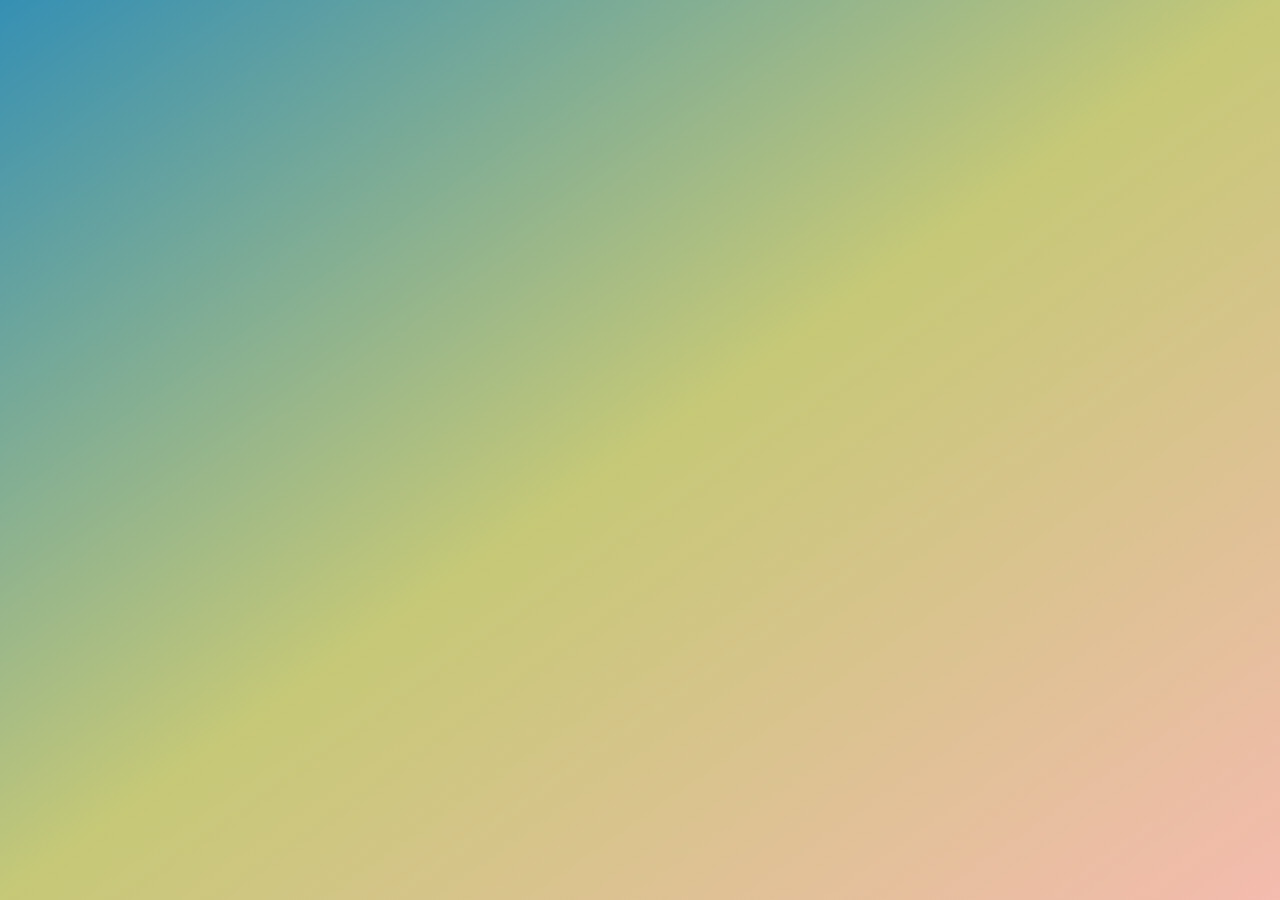
==== index.html @ 4774eed1 "Rename pagina_inicial.html to index.html" ====
<!DOCTYPE html>
<html lang="pt-BR">

<head>
    <meta charset="UTF-8">
    <meta http-equiv="X-UA-Compatible" content="IE=edge">
    <meta name="viewport" content="width=device-width, initial-scale=1.0">
    <title>Template padrão</title>
    <link rel="stylesheet" href="pagina_inicial.css">

</head>

<body>
    <div id="corpo">
        <div id="frase1" class="frase">Saúde da criança.</div>
        <div id="frase2" class="frase">Desenvolvimento infantil.</div>
        <div id="frase3" class="frase">Informe-se e acompanhe.</div>
        <button id="btn_corpo">Acesse ou cadastre-se</button>
    </div>

    <script type="text/javascript">
        let bg = document.body;
        function ajustarBG() {
            bg.style.height = "100vh";
        }
        ajustarBG();
        window.addEventListener('resize', () => { ajustarBG(); });
        </script>
</body>

</html>
---- pagina_inicial.css ----
body {
    background: linear-gradient(to bottom right, rgba(18, 124, 166, 0.85), rgba(188, 191, 95, 0.85), rgba(242, 175, 160, 0.85)),
        url("bg.jpg");
    background-size: cover;
    background-repeat: no-repeat;
    overflow: hidden;
    height: 100vh;
    font-family: 'Segoe UI', Tahoma, Geneva, Verdana, sans-serif;
    color: rgb(80, 80, 80);
    margin: 0px;
}

button {
    cursor: pointer;
}

@keyframes f1 {
    from {
        top: 20%;
        opacity: 0;
    }

    to {
        top: 0;
        opacity: 1;
    }
}

@keyframes f2 {
    from {
        top: 40%;
        opacity: 0;
    }

    to {
        top: 0;
        opacity: 1;
    }
}

@keyframes f2 {
    from {
        top: 60%;
        opacity: 0;
    }

    to {
        top: 0;
        opacity: 1;
    }
}

#corpo {
    width: auto;
    height: 90%;
    margin: auto;
    text-align: center;
}

.frase {
    color: white;
    font-size: 70pt;
    font-style: bold;
    white-space: nowrap;
    opacity: 0;
    margin-bottom: 5%;
    position: relative;
    animation-fill-mode: forwards;
}

#frase1 {
    animation-delay: 1s;
    animation-duration: 2s;
    animation-name: f1;
}

#frase2 {
    animation-delay: 2s;
    animation-duration: 2s;
    animation-name: f1;
}

#frase3 {
    animation-delay: 3s;
    animation-duration: 2s;
    animation-name: f1;
}

@keyframes b {
    from {
        opacity: 0;
    }

    to {
        opacity: 1;
    }
}

#btn_corpo {
    height: 120px;
    width: 400px;
    font-size: 20pt;
    background: none;
    border: 3px solid white;
    color: white;
    border-radius: 60px;
    display: block;
    margin: auto;
    opacity: 0;
    transition: background-color 2s, border 2s, color 2s;
    animation-delay: 5.5s;
    animation-duration: 2s;
    animation-fill-mode: forwards;
    animation-name: b;
}

#btn_corpo:hover {
    background-color: white;
    border: 3px solid rgba(255, 255, 255, 0);
    color: rgba(000, 000, 000, 0.5);
}


@media (max-width: 1500px) {

    .frase {
        font-size: 65pt;
    }

    #btn_corpo {
        height: 115px;
        width: 370px;
        font-size: 19pt;
        border-radius: 55px;
    }
}

@media (max-width: 1300px) {

    .frase {
        font-size: 60pt;
    }

    #btn_corpo {
        height: 110px;
        width: 360px;
        font-size: 18pt;
        border-radius: 55px;
    }
}

@media (max-width: 1200px) {

    .frase {
        font-size: 55pt;
    }

    #btn_corpo {
        height: 105px;
        width: 350px;
        font-size: 18pt;
        border-radius: 50px;
    }
}

@media (max-width: 1100px) {

    .frase {
        font-size: 50pt;
    }

    #btn_corpo {
        height: 100px;
        width: 340px;
        font-size: 17pt;
        border-radius: 50px;
    }
}

@media (max-width: 1000px) {

    .frase {
        font-size: 45pt;
    }

    #btn_corpo {
        height: 95px;
        width: 330px;
        font-size: 17pt;
        border-radius: 45px;
    }
}

@media (max-width: 900px) {

    .frase {
        font-size: 40pt;
    }

    #btn_corpo {
        height: 90px;
        width: 320px;
        font-size: 16pt;
        border-radius: 45px;
    }
}
@media (max-width: 800px) {

    .frase {
        font-size: 35pt;
    }

    #btn_corpo {
        height: 85px;
        width: 310px;
        font-size: 16pt;
        border-radius: 40px;
    }
}

@media (max-width: 700px) {

    .frase {
        font-size: 30pt;
    }

    #btn_corpo {
        height: 80px;
        width: 300px;
        font-size: 15pt;
        border-radius: 40px;
    }
}

@media (max-width: 600px) {

    .frase {
        font-size: 25pt;
    }

    #btn_corpo {
        height: 75px;
        width: 290px;
        font-size: 15pt;
        border-radius: 35px;
    }
}

@media (max-height: 900px) {

    .frase {
        font-size: 40pt;
        margin-bottom: 5%;
    }

    #btn_corpo {
        height: 90px;
        width: 320px;
        font-size: 16pt;
        border-radius: 45px;
    }
}
@media (max-height: 800px) {

    .frase {
        font-size: 35pt;
        margin-bottom: 4%;
    }

    #btn_corpo {
        height: 85px;
        width: 310px;
        font-size: 16pt;
        border-radius: 40px;
    }
}

@media (max-height: 700px) {

    .frase {
        font-size: 30pt;
        margin-bottom: 3%;
    }

    #btn_corpo {
        height: 80px;
        width: 300px;
        font-size: 15pt;
        border-radius: 40px;
    }
}

@media (max-height: 600px) {

    .frase {
        font-size: 25pt;
        margin-bottom: 2%;
    }

    #btn_corpo {
        height: 75px;
        width: 290px;
        font-size: 15pt;
        border-radius: 35px;
    }
}

@media (max-height: 500px) {
    .frase {
        font-size: 20pt;
        margin-bottom: 1%;
    }

    #btn_corpo {
        height: 70px;
        width: 270px;
        font-size: 14pt;
        border-radius: 30px;
    }
}
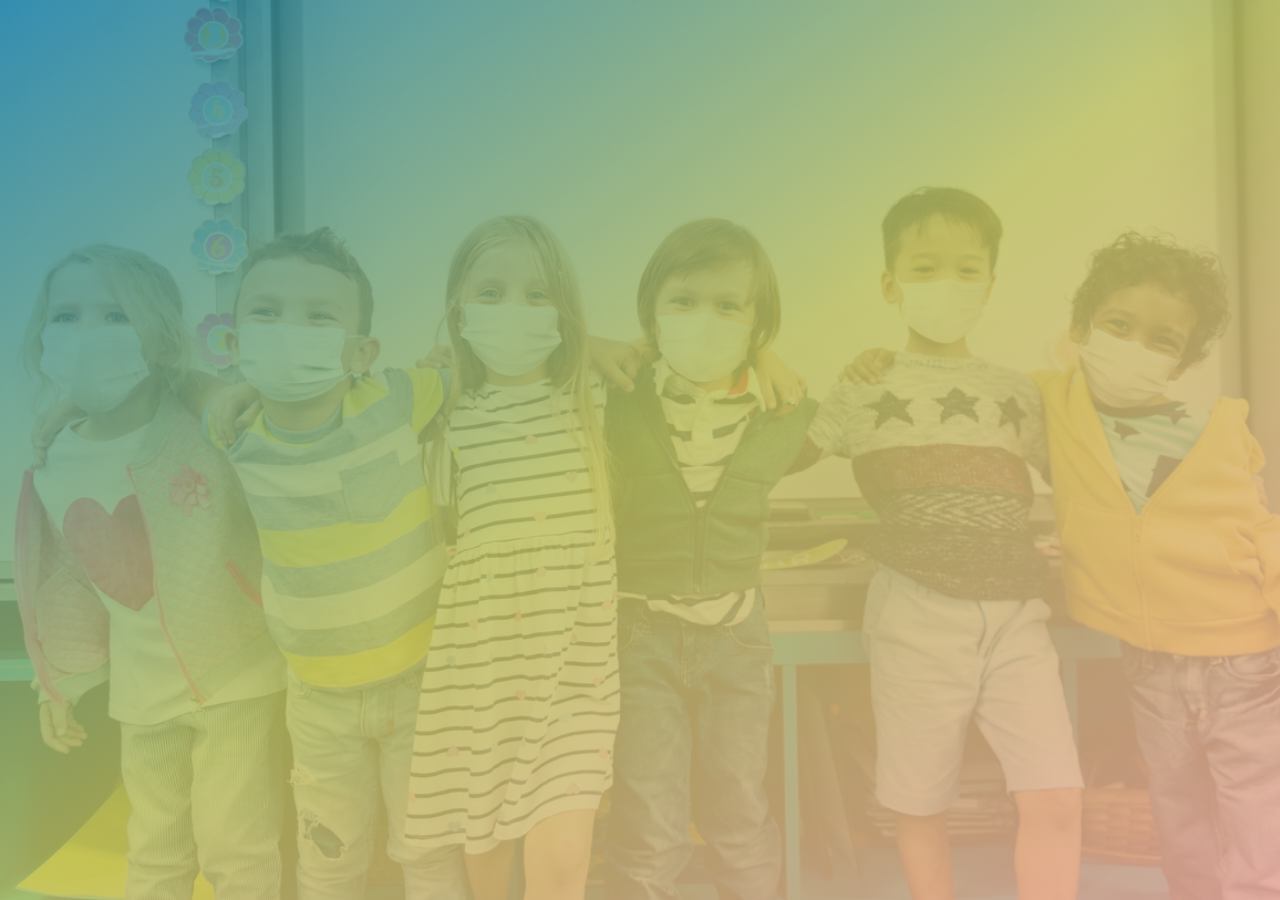
==== commit 153a0205: "Update index.html" ====
--- a/index.html
+++ b/index.html
@@ -5,7 +5,7 @@
     <meta charset="UTF-8">
     <meta http-equiv="X-UA-Compatible" content="IE=edge">
     <meta name="viewport" content="width=device-width, initial-scale=1.0">
-    <title>Template padrão</title>
+    <title>Cresça</title>
     <link rel="stylesheet" href="pagina_inicial.css">
 
 </head>
